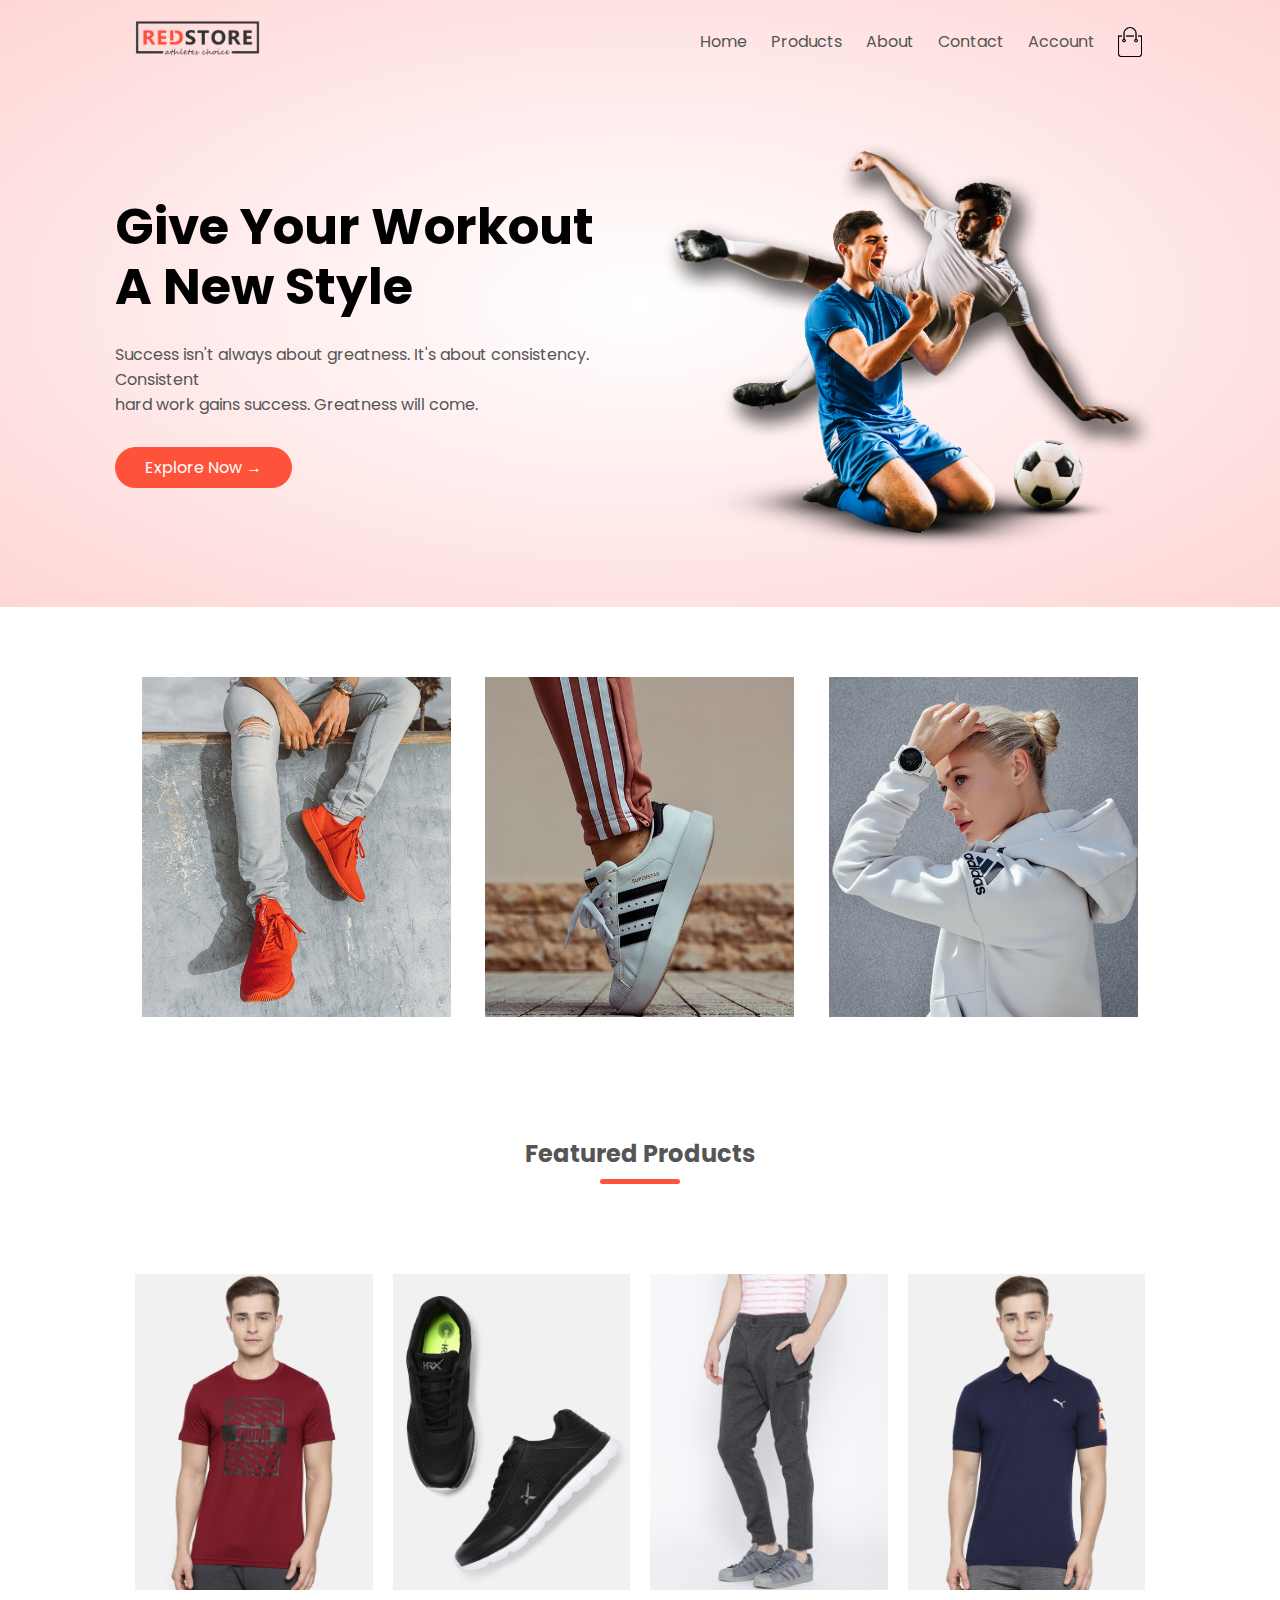
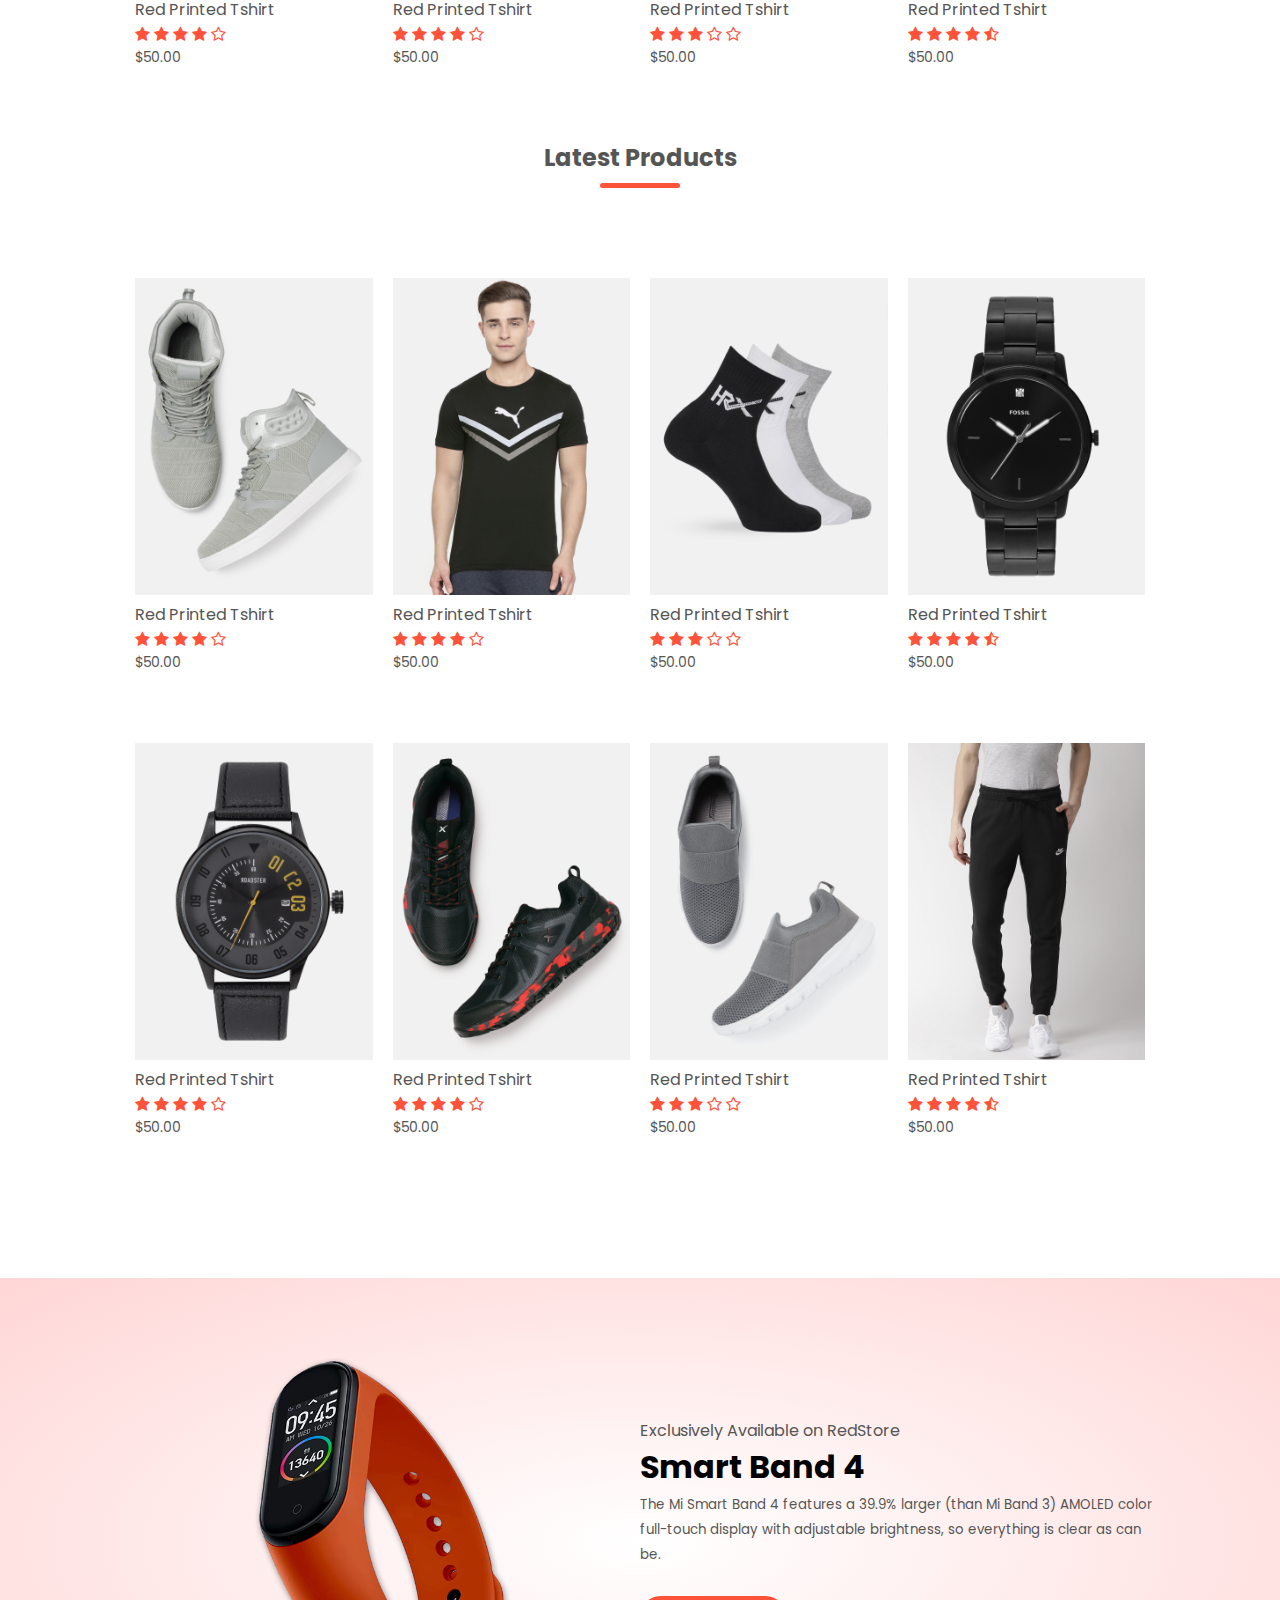
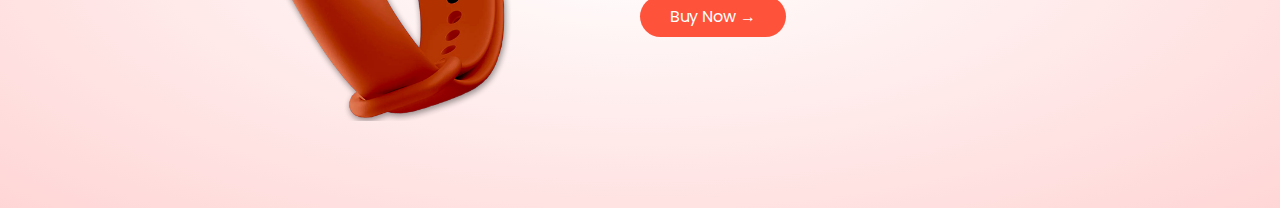
==== index.html @ a8f2107e "Finished till exclusive products" ====
<!DOCTYPE html>
<html lang="en">
  <head>
    <meta charset="UTF-8" />
    <meta http-equiv="X-UA-Compatible" content="IE=edge" />
    <meta name="viewport" content="width=device-width, initial-scale=1.0" />
    <title>RedStore | Ecommerce Website Design</title>

    <link rel="stylesheet" href="style.css" />
    <link rel="preconnect" href="https://fonts.gstatic.com" />
    <link
      href="https://fonts.googleapis.com/css2?family=Poppins:wght@300;400;500;600;700&display=swap"
      rel="stylesheet"
    />
    <link
      rel="stylesheet"
      href="https://stackpath.bootstrapcdn.com/font-awesome/4.7.0/css/font-awesome.min.css"
    />
  </head>
  <body>
    <div class="header">
      <div class="container">
        <div class="navbar">
          <div class="logo">
            <img src="images/logo.png" alt="Logo" width="125px" />
          </div>

          <nav>
            <ul>
              <li><a href="">Home</a></li>
              <li><a href="">Products</a></li>
              <li><a href="">About</a></li>
              <li><a href="">Contact</a></li>
              <li><a href="">Account</a></li>
            </ul>
          </nav>

          <img src="images/cart.png" alt="Cart" width="30px" height="30px" />
        </div>

        <div class="row">
          <div class="col-1">
            <h1>
              Give Your Workout <br />
              A New Style
            </h1>
            <p>
              Success isn't always about greatness. It's about consistency.
              Consistent <br />
              hard work gains success. Greatness will come.
            </p>
            <a href="" class="btn">Explore Now &#8594; </a>
          </div>
          <div class="col-2">
            <img src="images/image1.png" alt="Feature Image" />
          </div>
        </div>
      </div>
    </div>

    <!-- featured categories -->
    <div class="categories">
      <div class="small-container">
        <div class="row">
          <div class="col-3">
            <img src="images/category-1.jpg" alt="Category 1" />
          </div>
          <div class="col-3">
            <img src="images/category-2.jpg" alt="Category 1" />
          </div>
          <div class="col-3">
            <img src="images/category-3.jpg" alt="Category 1" />
          </div>
        </div>
      </div>
    </div>

    <!-- features products -->
    <div class="small-container">
      <h2 class="title">Featured Products</h2>
      <div class="row">
        <!-- product 1 -->
        <div class="col-4">
          <img src="images/product-1.jpg" alt="Product 1" />
          <h4>Red Printed Tshirt</h4>
          <div class="rating">
            <i class="fa fa-star"></i>
            <i class="fa fa-star"></i>
            <i class="fa fa-star"></i>
            <i class="fa fa-star"></i>
            <i class="fa fa-star-o"></i>
          </div>
          <p>$50.00</p>
        </div>

        <!-- product 2 -->
        <div class="col-4">
          <img src="images/product-2.jpg" alt="Product 1" />
          <h4>Red Printed Tshirt</h4>
          <div class="rating">
            <i class="fa fa-star"></i>
            <i class="fa fa-star"></i>
            <i class="fa fa-star"></i>
            <i class="fa fa-star"></i>
            <i class="fa fa-star-o"></i>
          </div>
          <p>$50.00</p>
        </div>

        <!-- product 3 -->
        <div class="col-4">
          <img src="images/product-3.jpg" alt="Product 1" />
          <h4>Red Printed Tshirt</h4>
          <div class="rating">
            <i class="fa fa-star"></i>
            <i class="fa fa-star"></i>
            <i class="fa fa-star"></i>
            <i class="fa fa-star-o"></i>
            <i class="fa fa-star-o"></i>
          </div>
          <p>$50.00</p>
        </div>

        <!-- product 4 -->
        <div class="col-4">
          <img src="images/product-4.jpg" alt="Product 1" />
          <h4>Red Printed Tshirt</h4>
          <div class="rating">
            <i class="fa fa-star"></i>
            <i class="fa fa-star"></i>
            <i class="fa fa-star"></i>
            <i class="fa fa-star"></i>
            <i class="fa fa-star-half-o"></i>
          </div>
          <p>$50.00</p>
        </div>
      </div>

      <!-- latest products -->
      <h2 class="title">Latest Products</h2>
      <div class="row">
        <!-- product 1 -->
        <div class="col-4">
          <img src="images/product-5.jpg" alt="Product 1" />
          <h4>Red Printed Tshirt</h4>
          <div class="rating">
            <i class="fa fa-star"></i>
            <i class="fa fa-star"></i>
            <i class="fa fa-star"></i>
            <i class="fa fa-star"></i>
            <i class="fa fa-star-o"></i>
          </div>
          <p>$50.00</p>
        </div>

        <!-- product 2 -->
        <div class="col-4">
          <img src="images/product-6.jpg" alt="Product 1" />
          <h4>Red Printed Tshirt</h4>
          <div class="rating">
            <i class="fa fa-star"></i>
            <i class="fa fa-star"></i>
            <i class="fa fa-star"></i>
            <i class="fa fa-star"></i>
            <i class="fa fa-star-o"></i>
          </div>
          <p>$50.00</p>
        </div>

        <!-- product 3 -->
        <div class="col-4">
          <img src="images/product-7.jpg" alt="Product 1" />
          <h4>Red Printed Tshirt</h4>
          <div class="rating">
            <i class="fa fa-star"></i>
            <i class="fa fa-star"></i>
            <i class="fa fa-star"></i>
            <i class="fa fa-star-o"></i>
            <i class="fa fa-star-o"></i>
          </div>
          <p>$50.00</p>
        </div>

        <!-- product 4 -->
        <div class="col-4">
          <img src="images/product-8.jpg" alt="Product 1" />
          <h4>Red Printed Tshirt</h4>
          <div class="rating">
            <i class="fa fa-star"></i>
            <i class="fa fa-star"></i>
            <i class="fa fa-star"></i>
            <i class="fa fa-star"></i>
            <i class="fa fa-star-half-o"></i>
          </div>
          <p>$50.00</p>
        </div>
      </div>

      <div class="row">
        <!-- product 1 -->
        <div class="col-4">
          <img src="images/product-9.jpg" alt="Product 1" />
          <h4>Red Printed Tshirt</h4>
          <div class="rating">
            <i class="fa fa-star"></i>
            <i class="fa fa-star"></i>
            <i class="fa fa-star"></i>
            <i class="fa fa-star"></i>
            <i class="fa fa-star-o"></i>
          </div>
          <p>$50.00</p>
        </div>

        <!-- product 2 -->
        <div class="col-4">
          <img src="images/product-10.jpg" alt="Product 1" />
          <h4>Red Printed Tshirt</h4>
          <div class="rating">
            <i class="fa fa-star"></i>
            <i class="fa fa-star"></i>
            <i class="fa fa-star"></i>
            <i class="fa fa-star"></i>
            <i class="fa fa-star-o"></i>
          </div>
          <p>$50.00</p>
        </div>

        <!-- product 3 -->
        <div class="col-4">
          <img src="images/product-11.jpg" alt="Product 1" />
          <h4>Red Printed Tshirt</h4>
          <div class="rating">
            <i class="fa fa-star"></i>
            <i class="fa fa-star"></i>
            <i class="fa fa-star"></i>
            <i class="fa fa-star-o"></i>
            <i class="fa fa-star-o"></i>
          </div>
          <p>$50.00</p>
        </div>

        <!-- product 4 -->
        <div class="col-4">
          <img src="images/product-12.jpg" alt="Product 1" />
          <h4>Red Printed Tshirt</h4>
          <div class="rating">
            <i class="fa fa-star"></i>
            <i class="fa fa-star"></i>
            <i class="fa fa-star"></i>
            <i class="fa fa-star"></i>
            <i class="fa fa-star-half-o"></i>
          </div>
          <p>$50.00</p>
        </div>
      </div>
    </div>

    <!-- offer -->
    <div class="offer">
      <div class="small-container">
        <div class="row">
          <div class="col-2">
            <img src="images/exclusive.png" alt="Exclusive" class="offer-img" />
          </div>
          <div class="col-2">
            <p>Exclusively Available on RedStore</p>
            <h1>Smart Band 4</h1>
            <small
              >The Mi Smart Band 4 features a 39.9% larger (than Mi Band 3)
              AMOLED color full-touch display with adjustable brightness, so
              everything is clear as can be.
            </small><br>
            <a href="" class="btn">Buy Now &#8594;</a>
          </div>
        </div>
      </div>
    </div>
  </body>
</html>
---- style.css ----
* {
    margin: 0;
    padding: 0;
    box-sizing: border-box;
}

body {
    font-family: 'Poppins', sans-serif;
}

.navbar {
    display: flex;
    align-items: center;
    padding: 20px;
}

nav {
    flex: 1;
    text-align: right;
}

nav ul {
    display: inline-block;
    list-style: none;
}

nav ul li {
    display: inline-block;
    margin-right: 20px;
}

a{
    text-decoration: none;
    color: #555;
}

p{
    color: #555;
}

.container {
    max-width: 68.75rem;
    margin: auto;
    padding-left: 25px;
    padding-right: 25px;
}

.row {
    display: flex;
    align-items: center;
    justify-content: space-around;
}

.col-2 {
    flex-basis: 50%;
    min-width: 18.75rem;
}

.col-2  img{
    max-width: 100%;
    padding: 40px 0;
}

.col-1 h1{
    font-size: 50px;
    line-height: 60px;
    margin: 25px 0;
}

.btn {
    display: inline-block;
    background: #ff523b;
    color: #fff;
    padding: 8px 30px;
    margin: 30px 0;
    border-radius: 30px;
    transition: background 0.5s;
}

.btn:hover {
    background: #563434;
}

.header {
    background: radial-gradient(#fff, #ffd6d6);
}

.categories {
    margin: 70px 0;
}

.col-3 {
    flex-basis: 30%;
    width: 250px;
    margin-bottom: 30px;
}

.col-3 img {
    width: 100%;
}

.small-container {
    max-width: 1080px;
    margin: auto;
    padding-left: 25px;
    padding-right: 25px;
}

.col-4 {
    flex-basis: 25%;
    padding: 10px;
    min-width: 200px;
    margin-bottom: 50px;
    transition: transform 0.5s;
}

.col-4 img {
    width: 100%;
}

.title {
    text-align: center;
    margin: 0 auto 80px;
    position: relative;
    line-height: 60px;
    color: #555;
}

.title::after {
    content: '';
    background: #ff523b;
    width: 80px;
    height: 5px;
    border-radius: 5px;
    position: absolute;
    bottom: 0px;
    left: 50%;
    transform: translateX(-50%);
}

h4 {
    color: #555;
    font-weight: normal;
}

.col-4 p {
    font-size: 14px;
}

.rating .fa{
    color: #ff523b;
}

.col-4:hover {
    transform: translateY(-5px);
}

/* ---- offer ---- */

.offer {
    background: radial-gradient(#fff, #ffd6d6);
    margin-top: 80px;
    padding: 30px 0;
}

.col-2 .offer-img {
    padding: 50px;
}

small {
    color: #555;
}
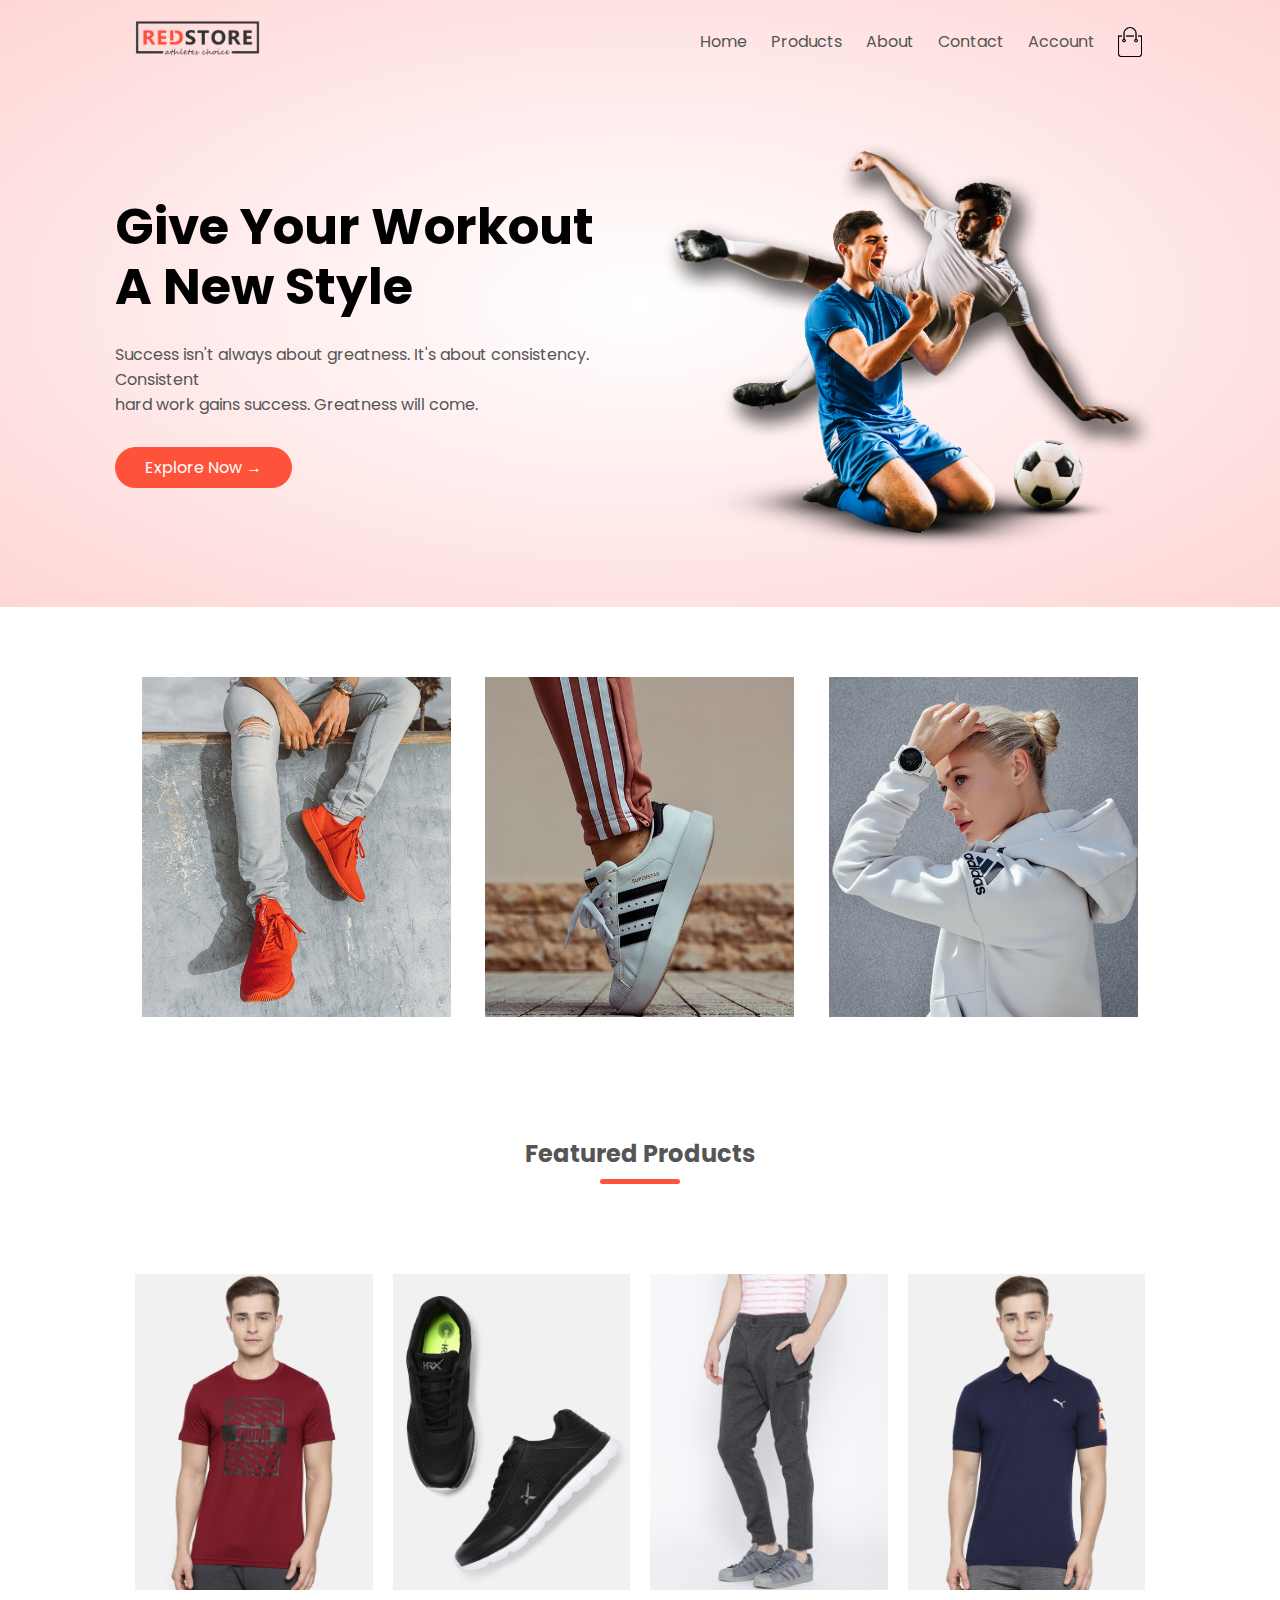
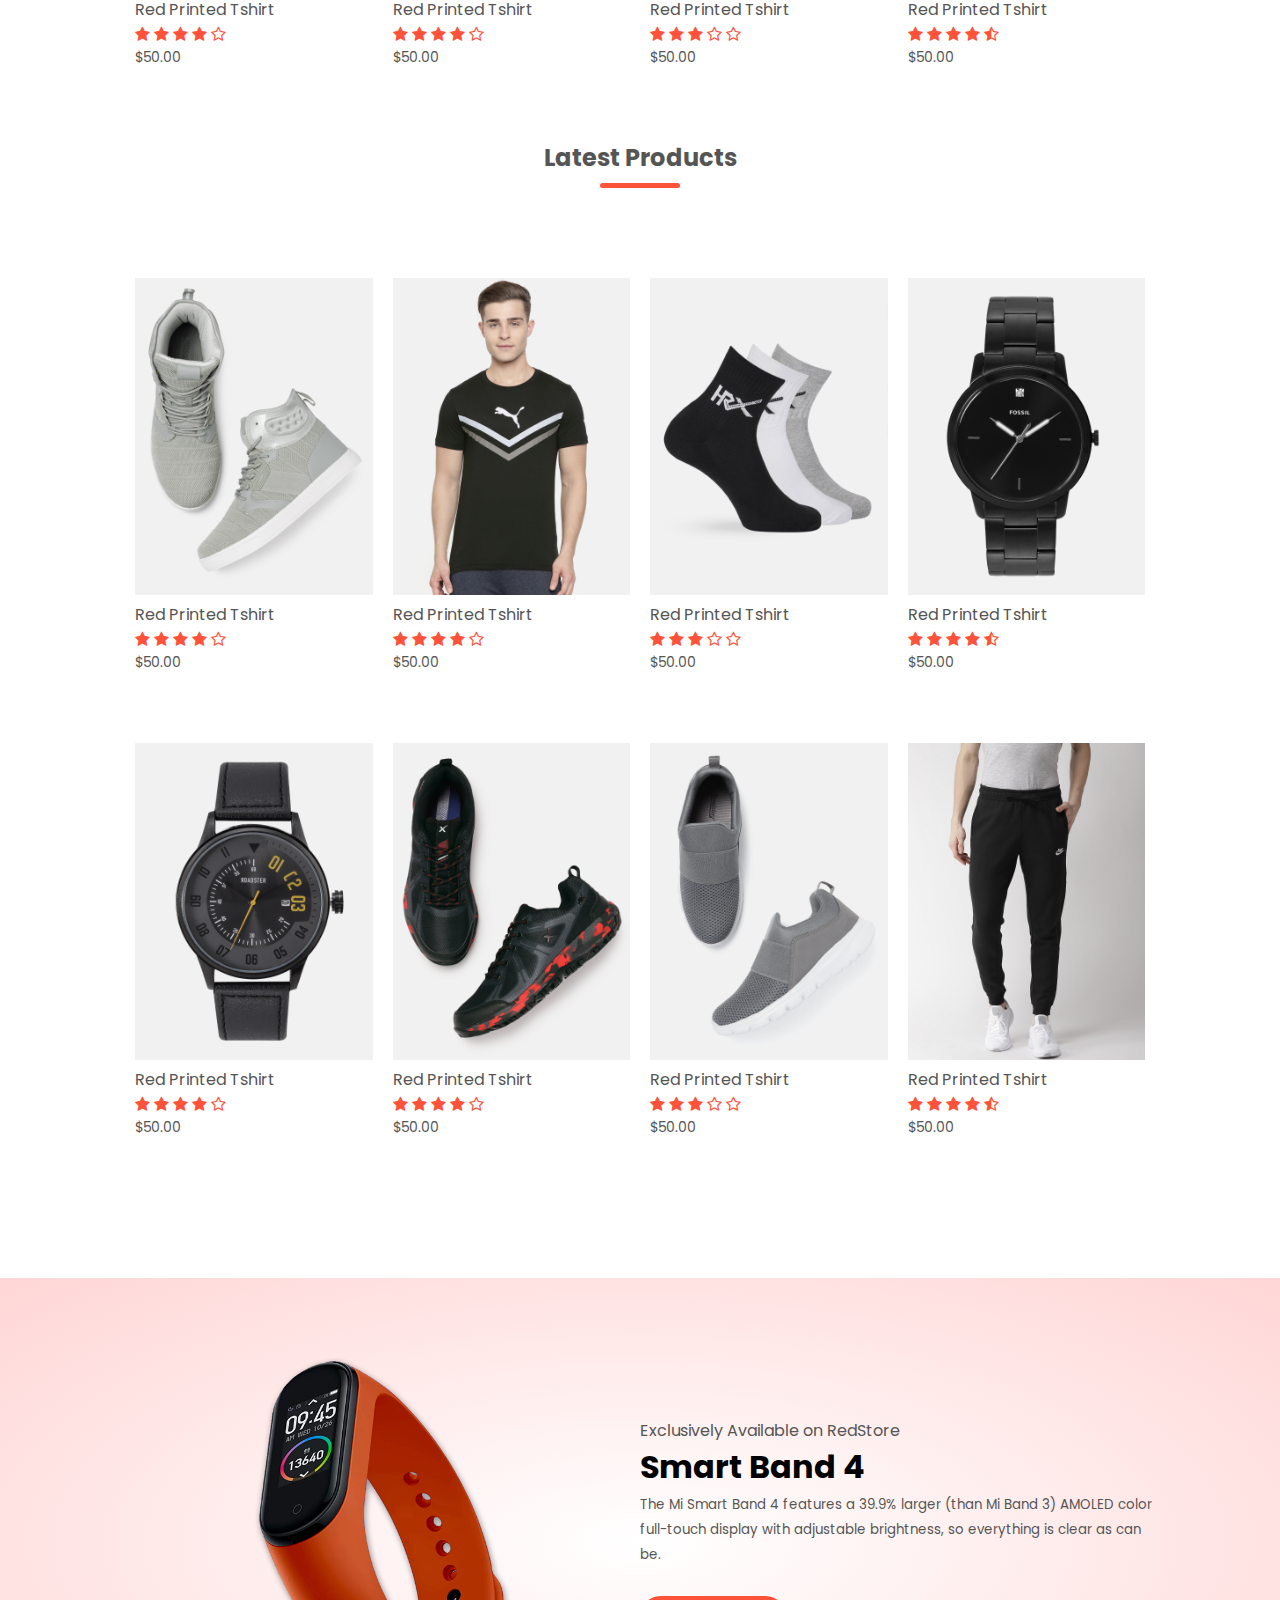
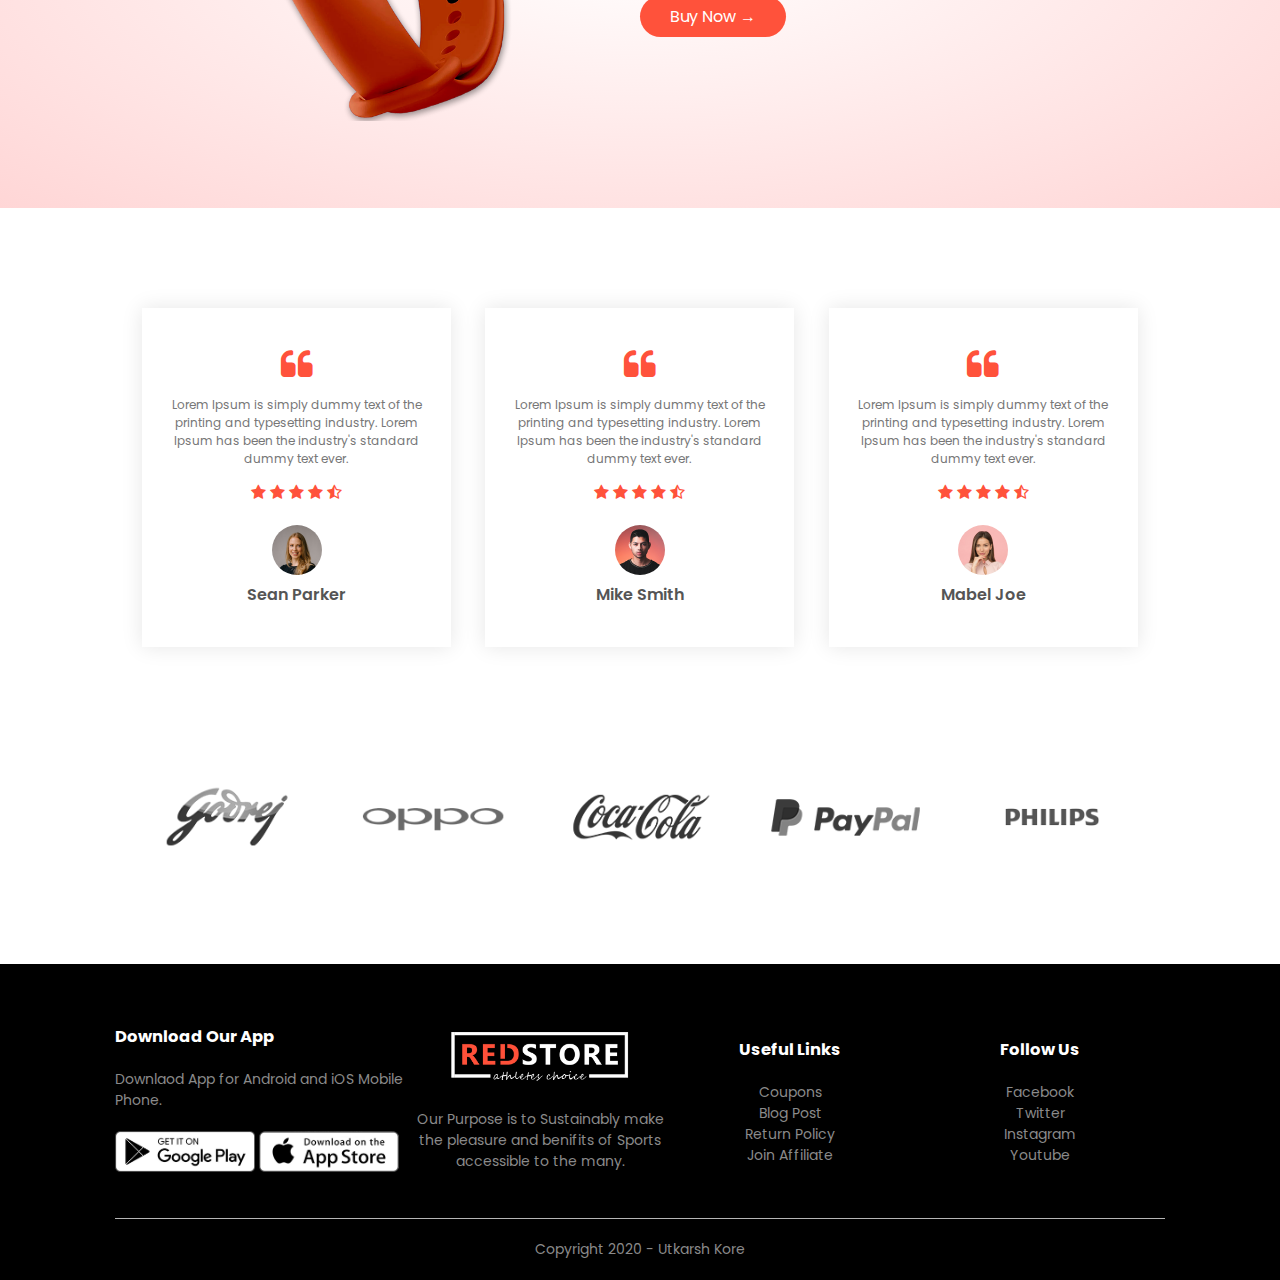
==== commit 56c0f56b: "Home page completed" ====
--- a/index.html
+++ b/index.html
@@ -26,7 +26,7 @@
           </div>
 
           <nav>
-            <ul>
+            <ul id="menu-items">
               <li><a href="">Home</a></li>
               <li><a href="">Products</a></li>
               <li><a href="">About</a></li>
@@ -36,6 +36,12 @@
           </nav>
 
           <img src="images/cart.png" alt="Cart" width="30px" height="30px" />
+          <img
+            src="images/menu.png"
+            alt="Menu"
+            class="menu-icon"
+            onclick="menutoggle()"
+          />
         </div>
 
         <div class="row">
@@ -268,12 +274,154 @@
             <small
               >The Mi Smart Band 4 features a 39.9% larger (than Mi Band 3)
               AMOLED color full-touch display with adjustable brightness, so
-              everything is clear as can be.
-            </small><br>
+              everything is clear as can be. </small
+            ><br />
             <a href="" class="btn">Buy Now &#8594;</a>
           </div>
         </div>
       </div>
     </div>
+
+    <!-- testimonial -->
+    <div class="testimonial">
+      <div class="small-container">
+        <div class="row">
+          <div class="col-3">
+            <i class="fa fa-quote-left"></i>
+            <p>
+              Lorem Ipsum is simply dummy text of the printing and typesetting
+              industry. Lorem Ipsum has been the industry's standard dummy text
+              ever.
+            </p>
+            <div class="rating">
+              <i class="fa fa-star"></i>
+              <i class="fa fa-star"></i>
+              <i class="fa fa-star"></i>
+              <i class="fa fa-star"></i>
+              <i class="fa fa-star-half-o"></i>
+            </div>
+            <img src="images/user-1.png" alt="User 1" />
+            <h3>Sean Parker</h3>
+          </div>
+
+          <div class="col-3">
+            <i class="fa fa-quote-left"></i>
+            <p>
+              Lorem Ipsum is simply dummy text of the printing and typesetting
+              industry. Lorem Ipsum has been the industry's standard dummy text
+              ever.
+            </p>
+            <div class="rating">
+              <i class="fa fa-star"></i>
+              <i class="fa fa-star"></i>
+              <i class="fa fa-star"></i>
+              <i class="fa fa-star"></i>
+              <i class="fa fa-star-half-o"></i>
+            </div>
+            <img src="images/user-2.png" alt="User 1" />
+            <h3>Mike Smith</h3>
+          </div>
+
+          <div class="col-3">
+            <i class="fa fa-quote-left"></i>
+            <p>
+              Lorem Ipsum is simply dummy text of the printing and typesetting
+              industry. Lorem Ipsum has been the industry's standard dummy text
+              ever.
+            </p>
+            <div class="rating">
+              <i class="fa fa-star"></i>
+              <i class="fa fa-star"></i>
+              <i class="fa fa-star"></i>
+              <i class="fa fa-star"></i>
+              <i class="fa fa-star-half-o"></i>
+            </div>
+            <img src="images/user-3.png" alt="User 1" />
+            <h3>Mabel Joe</h3>
+          </div>
+        </div>
+      </div>
+    </div>
+
+    <!-- brands  -->
+    <div class="brands">
+      <div class="small-container">
+        <div class="row">
+          <div class="col-5">
+            <img src="images/logo-godrej.png" alt="Godrej" />
+          </div>
+          <div class="col-5">
+            <img src="images/logo-oppo.png" alt="Godrej" />
+          </div>
+          <div class="col-5">
+            <img src="images/logo-coca-cola.png" alt="Godrej" />
+          </div>
+          <div class="col-5">
+            <img src="images/logo-paypal.png" alt="Godrej" />
+          </div>
+          <div class="col-5">
+            <img src="images/logo-philips.png" alt="Godrej" />
+          </div>
+        </div>
+      </div>
+    </div>
+
+    <!-- footer -->
+    <div class="footer">
+      <div class="container">
+        <div class="row">
+          <div class="footer-col-1">
+            <h3>Download Our App</h3>
+            <p>Downlaod App for Android and iOS Mobile Phone.</p>
+            <div class="app-logo">
+              <img src="images/play-store.png" alt="" />
+              <img src="images/app-store.png" alt="" />
+            </div>
+          </div>
+          <div class="footer-col-2">
+            <img src="images/logo-white.png" alt="White" />
+            <p>
+              Our Purpose is to Sustainably make the pleasure and benifits of
+              Sports accessible to the many.
+            </p>
+          </div>
+          <div class="footer-col-3">
+            <h3>Useful Links</h3>
+            <ul>
+              <li>Coupons</li>
+              <li>Blog Post</li>
+              <li>Return Policy</li>
+              <li>Join Affiliate</li>
+            </ul>
+          </div>
+          <div class="footer-col-4">
+            <h3>Follow Us</h3>
+            <ul>
+              <li>Facebook</li>
+              <li>Twitter</li>
+              <li>Instagram</li>
+              <li>Youtube</li>
+            </ul>
+          </div>
+        </div>
+        <hr />
+        <p class="copyright">Copyright 2020 - Utkarsh Kore</p>
+      </div>
+    </div>
+
+    <!-- JS for toggle menu -->
+    <script>
+      const menuItems = document.getElementById("menu-items");
+
+      menuItems.style.maxHeight = "0px";
+
+      function menutoggle() {
+        if (menuItems.style.maxHeight == "0px") {
+          menuItems.style.maxHeight = "200px";
+        } else {
+          menuItems.style.maxHeight = "0px";
+        }
+      }
+    </script>
   </body>
 </html>
--- a/style.css
+++ b/style.css
@@ -170,3 +170,178 @@
 small {
     color: #555;
 }
+
+/* ---- testimonial ----- */
+
+.testimonial {
+    padding-top: 100px;
+}
+
+.testimonial .col-3 {
+    text-align: center;
+    padding: 40px 20px;
+    box-shadow: 0 0 20px 0 rgba(0, 0, 0, 0.1);
+    cursor: pointer;
+    transition: transform 0.5s;
+}
+
+.testimonial .col-3 img {
+    width: 50px;
+    margin-top: 20px ;
+    border-radius: 50%;
+}
+
+.testimonial .col-3:hover {
+    transform: translateY(-10px);
+}
+
+.fa.fa-quote-left {
+    font-size: 34px;
+    color: #ff523b;
+}
+
+.col-3 p {
+    font-size: 12px;
+    margin: 12px 0;
+    color: #777;
+}
+
+.testimonial .col-3 h3 {
+    font-weight: 600;
+    color: #555;
+    font-size: 16px;
+}
+
+/* ---- brands ----- */
+
+.brands {
+    margin: 100px auto;
+}
+
+.col-5 {
+    width: 160px;
+}
+
+.col-5 img {
+    width: 100%;
+    cursor: pointer;
+    filter: grayscale(100%);
+}
+
+.col-5 img:hover {
+    filter: grayscale(0);
+}
+
+/* ----- footer ----- */
+.footer {
+    background: #000;
+    color: #8a8a8a;
+    font-size: 14px;
+    padding: 60px 0 20px;
+}
+
+.footer p{
+    color: #8a8a8a;
+}
+
+.footer h3 {
+    color: #fff;
+    margin-bottom: 20px;
+}
+
+.footer-col-1, .footer-col-2, .footer-col-3, .footer-col-4 {
+    min-width: 250px;
+    margin-bottom: 20px;
+}
+
+.footer-col-1 {
+    flex-basis: 30%;
+}
+
+.footer-col-2 {
+    flex: 1;
+    text-align: center;
+}
+
+.footer-col-2 img {
+    width: 180px ;
+    margin-bottom: 20px;
+}
+
+.footer-col-3, .footer-col-4 {
+    flex-basis: 12%;
+    text-align: center;
+}
+
+ul {
+    list-style-type: none;
+}
+
+.app-logo {
+    margin-top: 20px;
+}
+
+.app-logo img {
+    width: 140px;
+} 
+
+.footer hr  {
+    border: none;
+    background: #b5b5b5;
+    height: 1px;
+    margin: 20px 0;
+}
+
+.copyright {
+    text-align: center;
+}
+
+.menu-icon {
+    width: 28px;
+    margin-left: 20px;
+    display: none;
+}
+
+/* media query */
+
+/* for menu */
+@media only screen and (max-width: 800px) {
+    nav ul {
+        position: absolute;
+        top: 70px;
+        left: 0;
+        background: #333;
+        width: 100%;
+        overflow: hidden;
+        transition: max-height 0.5s;
+    }
+
+    nav ul li {
+        display: block;
+        margin-right: 50px;
+        margin-top: 10px;
+        margin-bottom: 10px;
+    }
+
+    nav ul li a {
+        color: #fff;
+    }
+
+    .menu-icon {
+        display: block;
+        cursor: pointer;
+    }
+}
+
+/* for less than 600 screen size */
+
+@media only screen and (max-width: 600px) {
+    .row {
+        text-align: center;
+        flex-wrap: wrap;
+    }
+
+    .col-2, .col-3, .col-4 {
+        flex-basis: 100%;
+    }
+}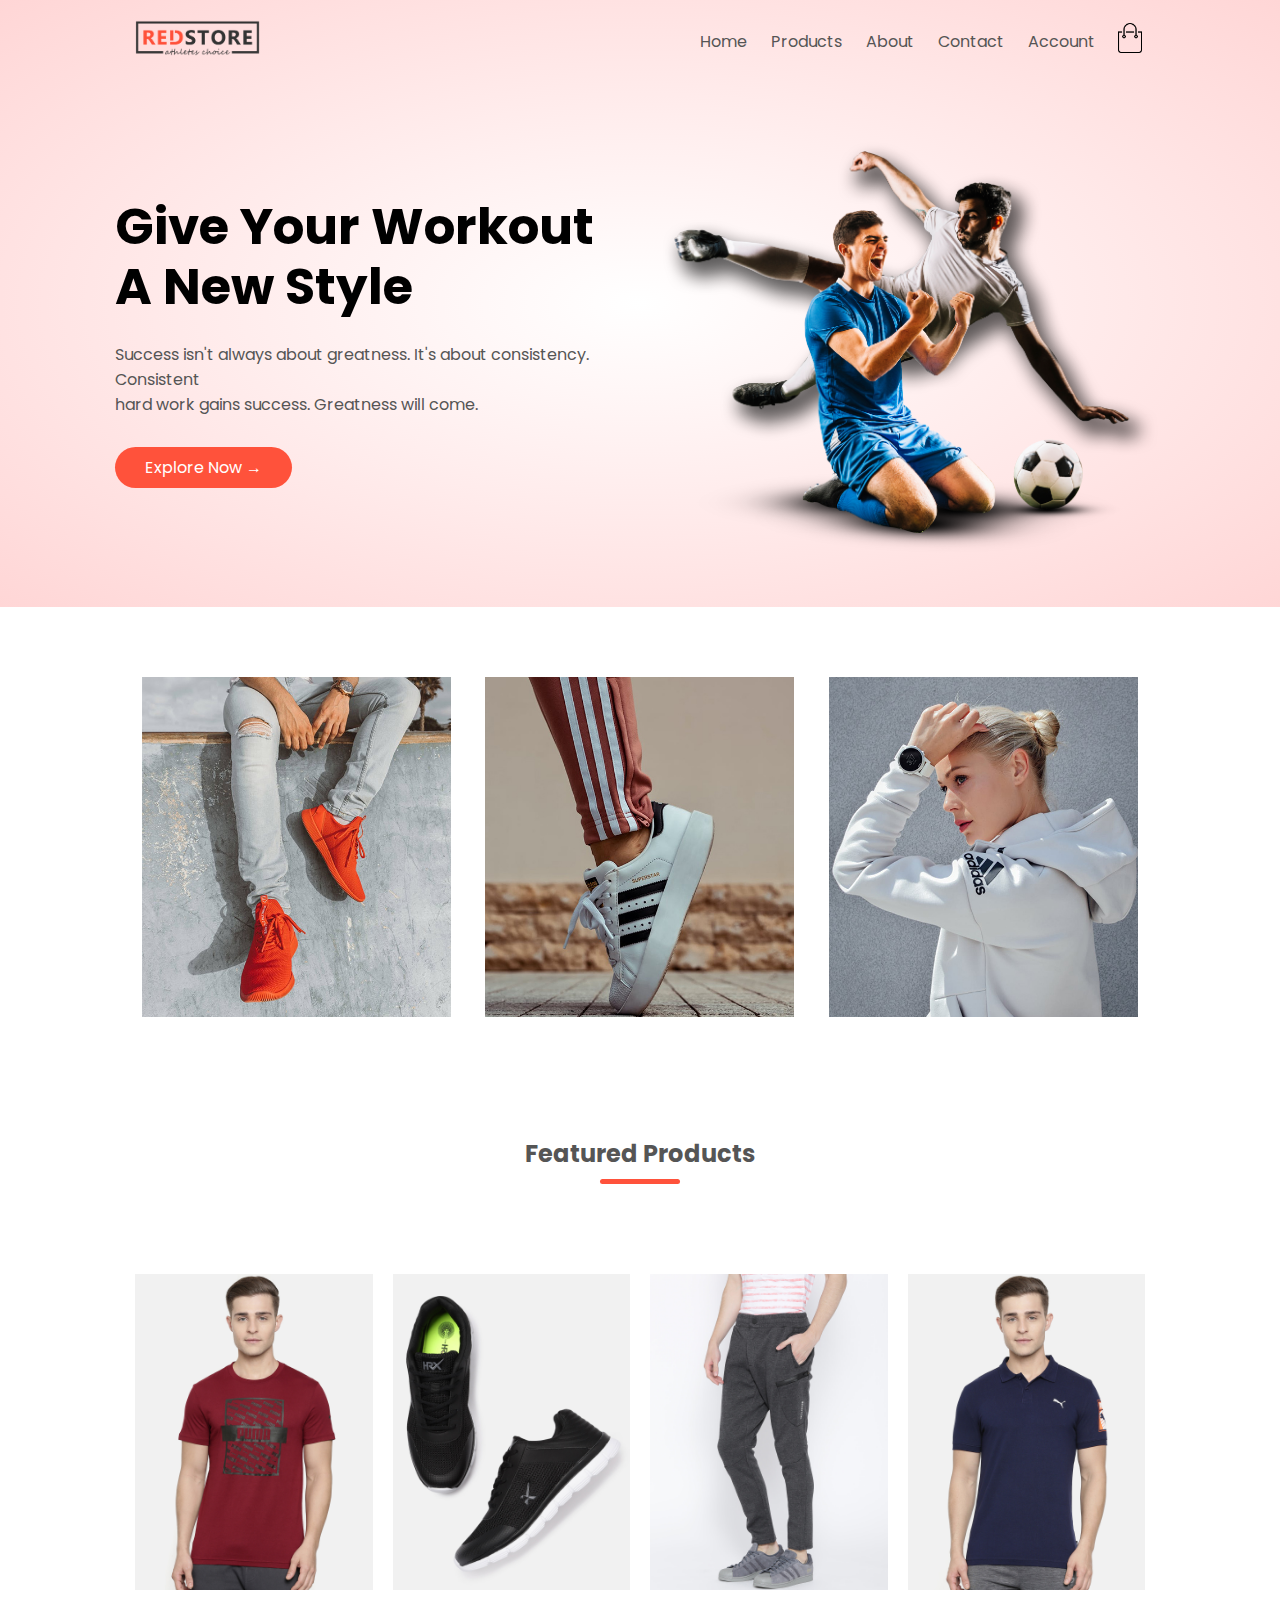
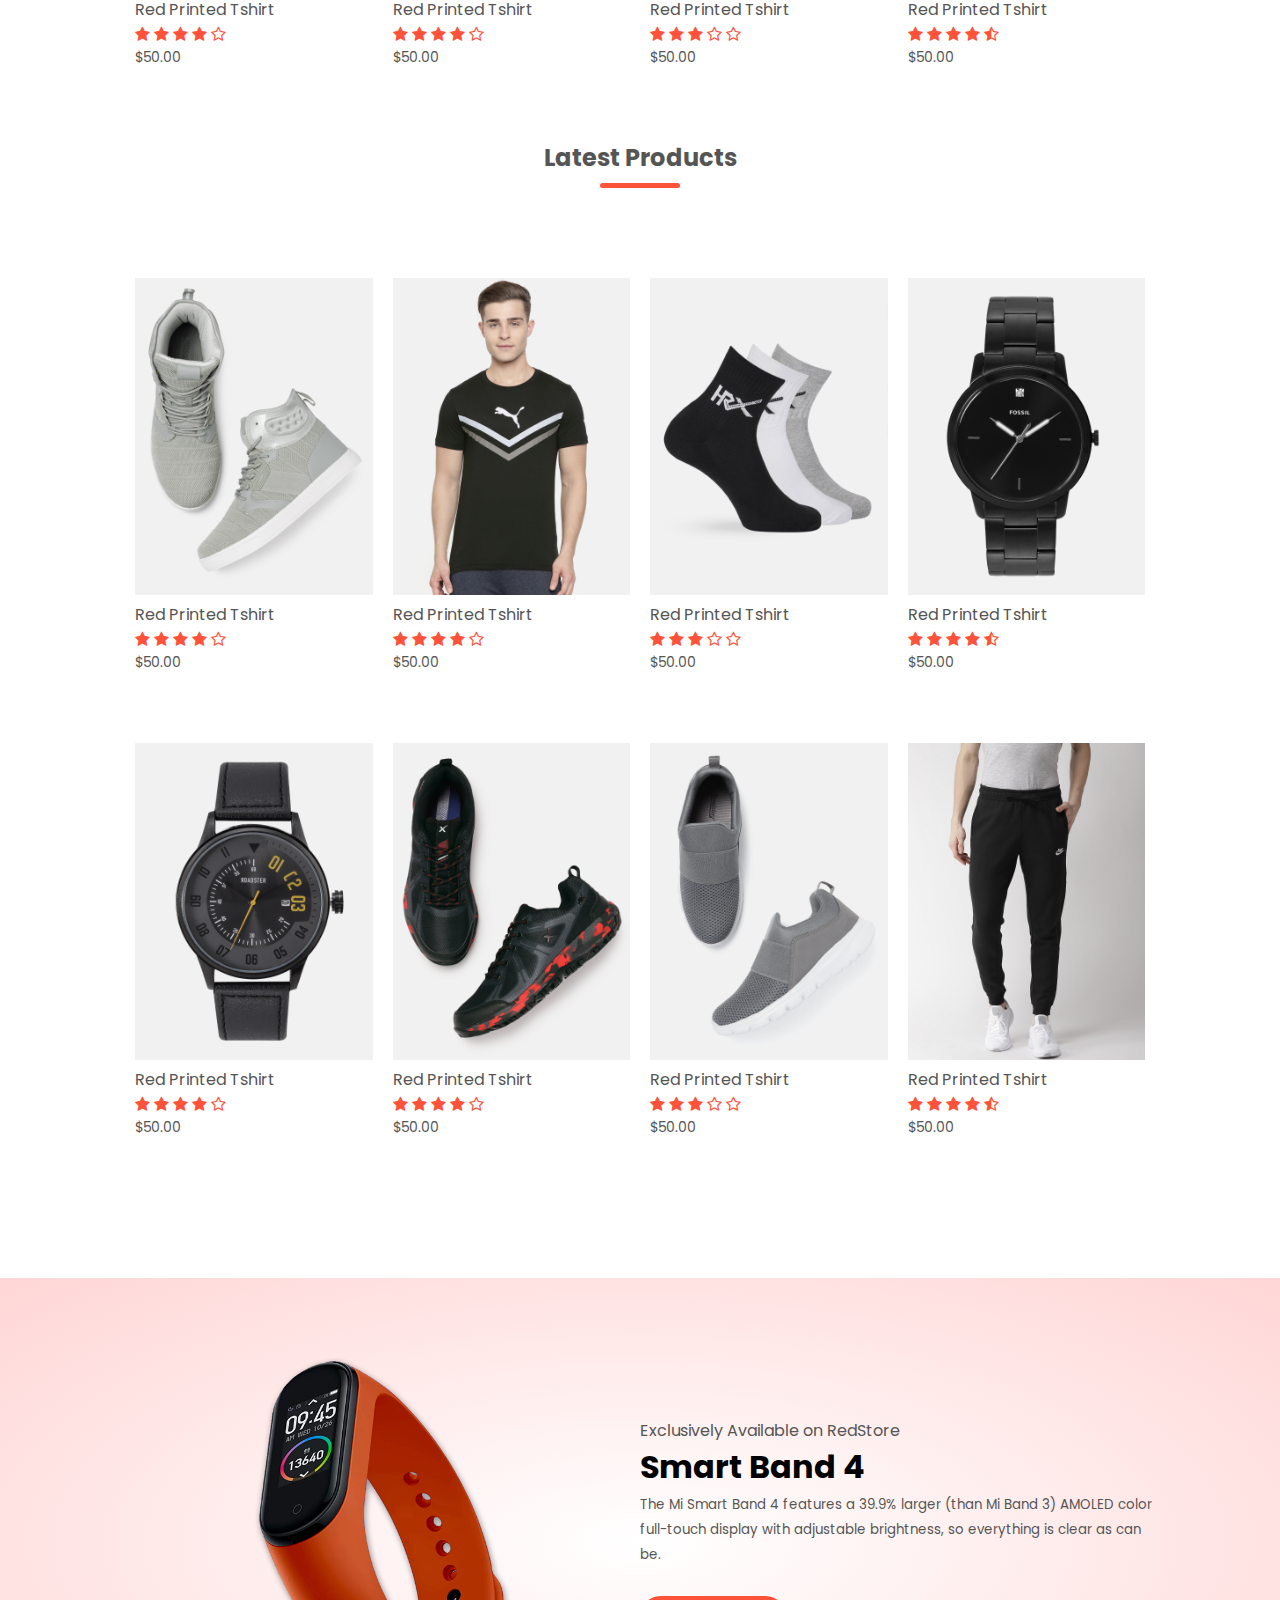
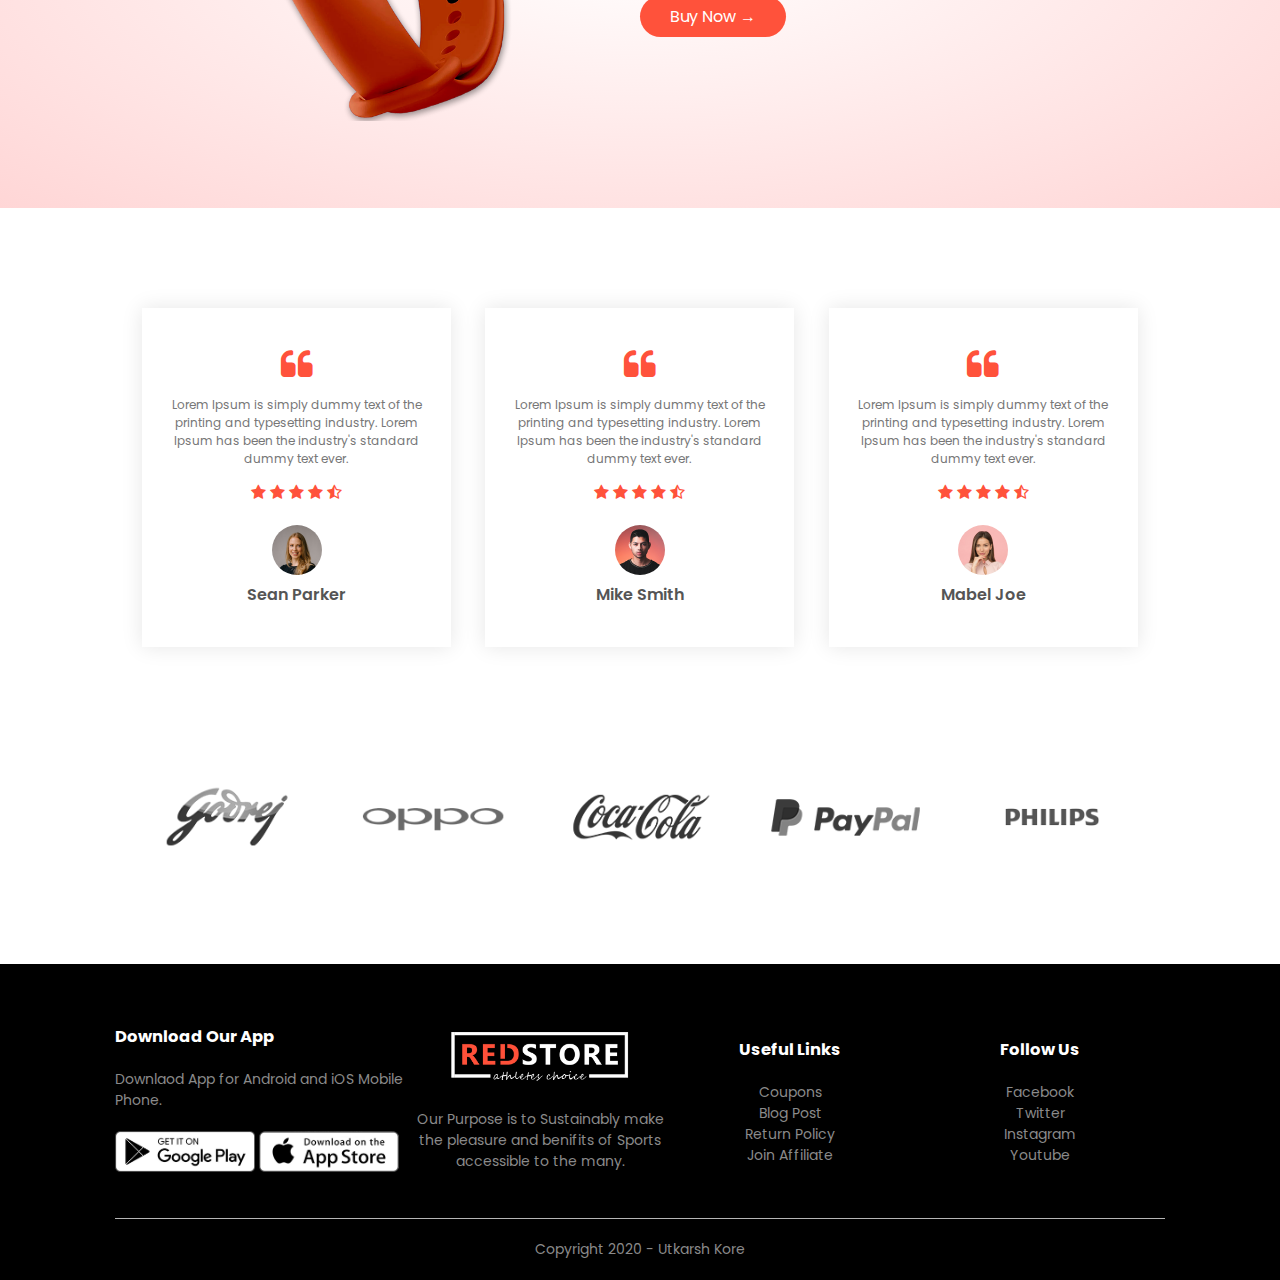
==== commit 3588499c: "Completed website design" ====
--- a/index.html
+++ b/index.html
@@ -22,20 +22,24 @@
       <div class="container">
         <div class="navbar">
           <div class="logo">
-            <img src="images/logo.png" alt="Logo" width="125px" />
+            <a href="index.html">
+              <img src="images/logo.png" alt="Logo" width="125px" />
+            </a>
           </div>
 
           <nav>
             <ul id="menu-items">
-              <li><a href="">Home</a></li>
-              <li><a href="">Products</a></li>
+              <li><a href="index.html">Home</a></li>
+              <li><a href="products.html">Products</a></li>
               <li><a href="">About</a></li>
               <li><a href="">Contact</a></li>
-              <li><a href="">Account</a></li>
+              <li><a href="account.html">Account</a></li>
             </ul>
           </nav>
 
-          <img src="images/cart.png" alt="Cart" width="30px" height="30px" />
+          <a href="cart.html">
+            <img src="images/cart.png" alt="Cart" width="30px" height="30px" />
+          </a>
           <img
             src="images/menu.png"
             alt="Menu"
@@ -87,8 +91,12 @@
       <div class="row">
         <!-- product 1 -->
         <div class="col-4">
-          <img src="images/product-1.jpg" alt="Product 1" />
-          <h4>Red Printed Tshirt</h4>
+          <a href="product-detail.html">
+            <img src="images/product-1.jpg" alt="Product 1" />
+          </a>
+          <a href="product-detail.html">
+            <h4>Red Printed Tshirt</h4>
+          </a>
           <div class="rating">
             <i class="fa fa-star"></i>
             <i class="fa fa-star"></i>
--- a/style.css
+++ b/style.css
@@ -302,6 +302,241 @@
     display: none;
 }
 
+/* --- all products --- */
+.row-2 {
+    justify-content: space-between;
+    margin: 100px auto 50px;
+}
+
+select {
+    border: 1px solid #ff523b;
+    padding: 5px;
+}
+
+select:focus {
+    outline: none;
+} 
+
+.page-btn {
+    margin: 0 auto 80px;
+}
+
+.page-btn span {
+    display: inline-block;
+    border: 1px solid #ff523b;
+    margin-left: 10px;
+    width: 40px;
+    height: 40px;
+    text-align: center;
+    line-height: 40px;
+    cursor: pointer;
+    transition: all .5s;
+}
+
+.page-btn span:hover {
+    background: #ff523b;
+    color: #fff;
+}
+
+/* ---- single product details ---- */
+.single-product {
+    margin-top: 80px;
+
+}
+
+.single-product .col-2 img {
+    padding: 0;
+}
+
+.single-product .col-2  {
+    padding: 20px ;
+}
+
+.single-product .col-2  h4 {
+    margin: 20px 0;
+    font-size: 22px;
+    font-weight: bold;
+}
+
+.single-product select {
+    display: block;
+    padding: 10px;
+    margin-top: 20px;
+}
+
+.single-product input {
+    width: 50px;
+    height: 40px;
+    padding-left: 10px;
+    font-size: 20px;
+    margin-right: 10px;
+    border: 1px solid #ff523b;
+}
+
+input:focus {
+    outline: none;
+}
+
+.single-product .fa {
+    color: #ff523b;
+    margin-left: 10px;
+}
+
+.small-img-row {
+    display: flex;
+    justify-content: space-between;
+}
+
+.small-img-col {
+    flex-basis: 24%;
+    cursor: pointer;
+
+}
+
+/* --- cart items ---- */
+.cart-page {
+    margin: 80px auto;
+    
+}
+
+table {
+    width: 100%;
+    border-collapse: collapse;
+}
+
+.cart-info {
+    display: flex;
+    flex-wrap: wrap;
+} 
+
+th {
+    text-align: left;
+    padding: 5px;
+    color: #fff;
+    background: #ff523b;
+    font-weight: normal;
+}
+
+td {
+    padding: 10px 5px;
+}
+
+td input {
+    width: 40px;
+    height: 30px;
+    padding: 5px;
+}
+
+td a {
+    color: #ff523b;
+    font-size: 12px;
+}
+
+td img {
+    width: 80px;
+    height: 80px;
+    margin-right: 10px;
+}
+
+.total-price {
+    display: flex;
+    justify-content: flex-end;
+}
+
+.total-price table {
+    border-top: 3px solid #ff523b;
+    width: 100%;
+    max-width: 420px;
+}
+
+td:last-child {
+    text-align: right;
+}
+
+th:last-child {
+    text-align: right;
+}
+
+.account-page {
+    padding: 50px 0;
+    background:  radial-gradient(#fff, #ffd6d6);
+}
+
+.form-container {
+    background: #fff;
+    width: 300px;
+    height: 400px;
+    position: relative;
+    text-align: center;
+    padding: 20px 0;
+    margin: auto;
+    box-shadow:  0 0 20px 0px rgba(0, 0, 0, 0.1);
+    overflow: hidden;
+}
+
+.form-container span {
+    font-weight: bold;
+    padding: 0 10px;
+    color: #555;
+    cursor: pointer;
+    width: 100px;
+    display: inline-block;
+}
+
+.form-btn {
+    display: inline-block;
+
+}
+
+.form-container form {
+    max-width: 300px;
+    padding: 0 20px;
+    position: absolute;
+    top: 130px;
+    transition: transform 1s;
+}
+
+form input {
+    width: 100%;
+    height: 30px;
+    margin: 10px 0;
+    padding: 0 10px;
+    border: 1px solid #ccc;
+}
+
+form .btn {
+    width: 100%;
+    border: none;
+    cursor: pointer;
+    margin: 10px 0;
+}
+
+form .btn:focus {
+    outline: none;
+}
+
+#login-form {
+    left: -300px;
+}
+
+#reg-form {
+    left: 0;
+}
+
+#indicator {
+    width: 100px;
+    border: none;
+    background: #ff523b;
+    height: 3px;
+    margin-top: 8px;
+    transform: translateX(100px);
+    transition: transform 1s;
+}
+
+form a {
+    font-size: 12px;
+}
+
 /* media query */
 
 /* for menu */
@@ -344,4 +579,21 @@
     .col-2, .col-3, .col-4 {
         flex-basis: 100%;
     }
+
+    .single-product .row {
+        text-align: left;
+    }
+
+    .single-product .col-2 {
+        padding: 20px 0;
+    }
+
+    .single-product h1 {
+        font-size: 26px;
+        line-height: 32px;
+    }
+
+    .cart-info p {
+        display: none;
+    }
 }